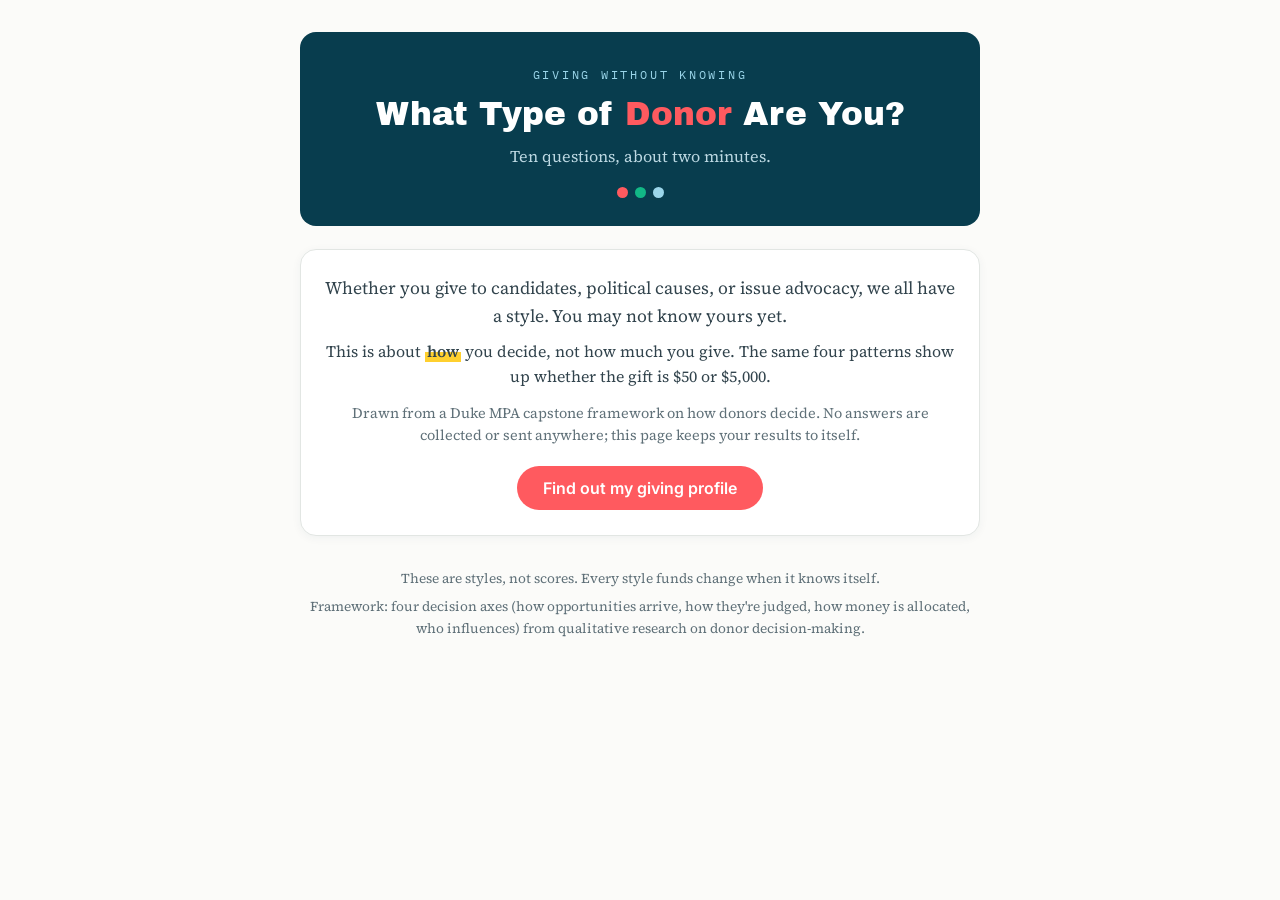
==== giving-quiz/index.html @ e15bb40c "Giving quiz: Coral Signal rebrand Petrol masthead, coral accent, archetype-colored result band and b" ====
﻿<!DOCTYPE html>
<html lang="en">
<head>
<meta charset="UTF-8">
<meta name="viewport" content="width=device-width, initial-scale=1.0">
<meta name="theme-color" content="#083D4E">
<title>What Type of Donor Are You?</title>
<meta name="description" content="Answer ten questions in less than two minutes and understand how you choose to give to political causes.">
<meta property="og:type" content="website">
<meta property="og:url" content="https://ianshannon.org/giving-quiz/">
<meta property="og:title" content="What Type of Donor Are You?">
<meta property="og:description" content="Answer ten questions in less than two minutes and understand how you choose to give to political causes.">
<meta name="twitter:card" content="summary">
<meta name="twitter:title" content="What Type of Donor Are You?">
<meta name="twitter:description" content="Answer ten questions in less than two minutes and understand how you choose to give to political causes.">
<style>
  /* Coral Signal hybrid (products/branding/exec-summary-coral-signal.html).
     Petrol #083D4E base, coral #FF5A5F accent, sky/verdant supporting,
     Archivo Black display over Source Serif body. No sepia anywhere.
     Flare yellow is provisional brand-wide; it appears exactly once (the
     intro highlight), so cutting it later is a one-line change.
     Deliberately absent: the masthead's ghost background-numeral device
     (per Ian, and it would leak the study's sample size into this page). */
  @import url('https://fonts.googleapis.com/css2?family=Archivo+Black&family=Inter:wght@400;600;700&family=IBM+Plex+Mono:wght@400;500&family=Source+Serif+4:opsz,wght@8..60,400;8..60,600&display=swap');
  :root{
    --petrol:#083D4E; --coral:#FF5A5F; --sky:#9BD6EA; --verdant:#12B886;
    --flare:#FFD02F;
    --bg:#FBFBF9; --card:#ffffff; --ink:#31434c; --head:#083D4E;
    --sub:#5f7078; --line:#E2E6E3;
    --accent:#FF5A5F; --accent-soft:rgba(255,90,95,.08);
    --kicker:#FF5A5F; --arch-petrol:#083D4E;
    --mast:#083D4E; --mast-ink:#ffffff; --mast-sub:#BCD8E2;
    --f-display:'Archivo Black','Arial Black',sans-serif;
    --f-body:'Source Serif 4',Georgia,Cambria,'Times New Roman',serif;
    --f-ui:'Inter','Segoe UI',system-ui,sans-serif;
    --f-mono:'IBM Plex Mono',Consolas,monospace;
  }
  @media (prefers-color-scheme: dark){
    :root{ --bg:#071D26; --card:#0D2B37; --ink:#DEEAEF; --head:#F2F7F9;
           --sub:#9DB4BD; --line:#1E4354;
           --accent:#FF6B70; --accent-soft:rgba(255,107,112,.12);
           --kicker:#9BD6EA; --arch-petrol:#2F7D9C;
           --mast:#0C3140; }
  }
  *{box-sizing:border-box; margin:0; padding:0;}
  body{
    background:var(--bg); color:var(--ink);
    font-family:var(--f-body);
    line-height:1.55; min-height:100vh; padding:2rem 1rem;
  }
  .wrap{max-width:680px; margin:0 auto;}
  header{
    background:var(--mast); color:var(--mast-ink); text-align:center;
    border-radius:16px; padding:2.1rem 1.5rem 1.8rem; margin-bottom:1.4rem;
  }
  .kicker{
    font-family:var(--f-mono); font-size:.72rem; letter-spacing:.24em;
    text-transform:uppercase; color:var(--sky); margin-bottom:.85rem;
  }
  header h1{font-family:var(--f-display); font-weight:400; font-size:2.05rem; line-height:1.08;}
  header h1 .accent{color:var(--coral);}
  header p{color:var(--mast-sub); margin-top:.7rem; font-size:1.02rem;}
  .dotrow{display:flex; gap:7px; justify-content:center; margin-top:1.1rem;}
  .dotrow i{width:11px; height:11px; border-radius:50%;}
  .card{
    background:var(--card); border:1px solid var(--line); border-radius:16px;
    padding:1.6rem 1.5rem; box-shadow:0 2px 10px rgba(8,61,78,.05);
  }
  .qnum{
    font-family:var(--f-mono); color:var(--kicker); font-size:.78rem;
    letter-spacing:.18em; text-transform:uppercase; margin-bottom:.55rem;
  }
  .qtext{font-size:1.18rem; font-weight:600; color:var(--head); line-height:1.4; margin-bottom:1.1rem;}
  .opt{
    display:block; width:100%; text-align:left; margin:.5rem 0;
    background:transparent; border:1px solid var(--line); border-radius:12px;
    padding:.8rem .95rem; font-family:var(--f-ui); font-size:.97rem;
    line-height:1.5; color:var(--ink); cursor:pointer;
    transition:border-color .12s, background .12s;
  }
  .opt:hover,.opt:focus-visible{border-color:var(--accent); background:var(--accent-soft); outline:none;}
  .bar{height:6px; background:var(--line); border-radius:3px; margin:1.4rem 0 0; overflow:hidden;}
  .bar>div{height:100%; background:var(--accent); width:0; transition:width .25s;}
  .muted{color:var(--sub); font-size:.9rem;}
  .center{text-align:center;}
  .btn{
    display:inline-block; background:var(--accent); color:#fff; border:none;
    border-radius:999px; padding:.75rem 1.6rem; font-family:var(--f-ui);
    font-weight:600; font-size:1rem; cursor:pointer; margin-top:1.2rem;
  }
  .btn.ghost{background:transparent; color:var(--accent); border:1px solid var(--accent);}
  .hl{background:linear-gradient(transparent 55%, var(--flare) 55%); padding:0 2px; font-weight:600;}
  @media (prefers-color-scheme: dark){
    /* flare behind light text is unreadable; brand fallback is the sky underline */
    .hl{background:none; border-bottom:2px solid var(--sky); padding:0;}
  }
  /* results */
  .type-band{height:6px; border-radius:3px; width:84px; margin:0 auto 1rem;}
  .type-name{font-family:var(--f-display); font-weight:400; color:var(--head); font-size:1.6rem; line-height:1.15; margin:.25rem 0 0;}
  .type-frame{font-family:var(--f-mono); color:var(--kicker); font-size:.78rem; letter-spacing:.16em; text-transform:uppercase;}
  .portrait{font-size:1.05rem; margin:.9rem 0 0;}
  .streak{margin-top:.6rem; color:var(--sub); font-style:italic;}
  .sec{margin-top:1.3rem;}
  .sec h3{font-family:var(--f-display); font-weight:400; font-size:.95rem; color:var(--head); margin-bottom:.5rem;}
  .sec h3::before{content:"/ "; color:var(--accent);}
  .sec ul{padding-left:1.15rem;}
  .sec li{margin:.35rem 0;}
  .profile{margin-top:.4rem;}
  .prow{display:flex; align-items:center; gap:.6rem; margin:.4rem 0;}
  .prow span{flex:0 0 9.5rem; font-family:var(--f-ui); font-size:.88rem; color:var(--sub);}
  .pbar{flex:1; height:9px; background:var(--line); border-radius:5px; overflow:hidden;}
  .pbar>div{height:100%; border-radius:5px; background:var(--accent);}
  .rarity{margin-top:.55rem; color:var(--sub); font-size:.95rem;}
  .rarity strong{color:var(--accent);}
  .shared-note{
    font-family:var(--f-mono); text-align:center; color:var(--kicker);
    font-size:.72rem; letter-spacing:.14em;
    text-transform:uppercase; margin-bottom:.9rem;
  }
  .share{display:flex; gap:.6rem; justify-content:center; flex-wrap:wrap; margin-top:1.4rem;}
  .share .btn{margin-top:0;}
  footer{margin-top:2rem; text-align:center; color:var(--sub); font-size:.85rem; line-height:1.6;}
  .hidden{display:none;}
  @media (max-width:480px){
    body{padding:1.25rem .75rem;}
    header{padding:1.6rem 1rem 1.4rem;}
    header h1{font-size:1.6rem;}
    .card{padding:1.2rem 1rem;}
    .qtext{font-size:1.08rem;}
    .type-name{font-size:1.35rem;}
    .prow{flex-wrap:wrap; gap:.25rem;}
    .prow span{flex:1 0 100%; font-size:.86rem;}
    .pbar{flex:1 0 100%;}
    .share .btn{width:100%;}
  }
</style>
</head>
<body>
<div class="wrap">
  <header>
    <div class="kicker">Giving Without Knowing</div>
    <h1>What Type of <span class="accent">Donor</span> Are You?</h1>
    <p id="subhead">Ten questions, about two minutes.</p>
    <div class="dotrow"><i style="background:var(--coral)"></i><i style="background:var(--verdant)"></i><i style="background:var(--sky)"></i></div>
  </header>

  <div id="intro" class="card center">
    <p style="font-size:1.1rem;">Whether you give to candidates, political causes, or issue
    advocacy, we all have a style. You may not know yours yet.</p>
    <p style="margin-top:.6rem;">This is about <span class="hl">how</span> you decide, not how much you give.
    The same four patterns show up whether the gift is $50 or $5,000.</p>
    <p class="muted" style="margin-top:.8rem;" id="privacy">Drawn from a Duke MPA capstone framework on how donors decide.
    No answers are collected or sent anywhere; this page keeps your results to itself.</p>
    <button class="btn" onclick="start()">Find out my giving profile</button>
  </div>

  <div id="quiz" class="card hidden">
    <div class="qnum" id="qnum"></div>
    <div class="qtext" id="qtext"></div>
    <div id="opts"></div>
    <div class="bar"><div id="prog"></div></div>
  </div>

  <div id="result" class="card hidden"></div>

  <footer>
    <p>These are styles, not scores. Every style funds change when it knows itself.</p>
    <p style="margin-top:.4rem;">Framework: four decision axes (how opportunities arrive, how they're judged,
    how money is allocated, who influences) from qualitative research on donor decision-making.</p>
  </footer>
</div>

<script>
// Archetype keys match the capstone deck: strat=Strategist, disc=Planner,
// loyal=Loyalist, resp=Responder. Option order is shuffled at render time so
// no answer is advantaged by sitting in a fixed slot.
const QS = [
 {
  q:"Think of the last new candidate or cause you gave to. How did the opportunity find you?",
  a:[
   ["Someone I know called and asked me to chip in.", {loyal:2, resp:1}],
   ["An organization or list I trust flagged it as one that matters.", {disc:2}],
   ["I went looking for information because I follow elections closely.", {strat:2}],
   ["Honestly, the cause or candidate solicited me.", {resp:2}]
  ]
 },
 {
  q:"A fundraising email arrives from an organization you don't recognize. What happens?",
  a:[
   ["I normally delete cold emails on sight.", {disc:2, strat:1}],
   ["I normally take a look. You never know what an opportunity holds.", {resp:2}],
   ["I really only give when someone I know validates the effort.", {loyal:2}],
   ["If it's something I care about, I go validate whether it's real and worthwhile.", {strat:2}]
  ]
 },
 {
  q:"You're asked for a gift big enough to make you pause. What closes the deal?",
  a:[
   ["I dig into it myself first, even if that means I decide late.", {strat:2}],
   ["Whether it fits within the guidelines I set for the year.", {disc:2}],
   ["Whether someone I trust suggests it's a good idea.", {loyal:2}],
   ["Whether I believe in the person or the cause.", {resp:2}]
  ]
 },
 {
  q:"If you had to pick: a candidate you believe passionately in who is a long shot, or something where you know it's a good investment?",
  a:[
   ["The good investment. I give where the outcome actually changes.", {strat:1, disc:2}],
   ["The long shot. Belief is the point of giving.", {resp:2}],
   ["I rely on the person I trust most to say where the need is.", {loyal:2}],
   ["Impossible. I would give to both.", {resp:1, loyal:1}]
  ]
 },
 {
  q:"Where does a gift to a campaign feel like it matters most?",
  a:[
   ["Early on, where dollars are scarce and it moves the needle.", {strat:2}],
   ["Wherever I budgeted for the year. That's why I have a plan.", {disc:2}],
   ["Where trusted sources tell me it's a good opportunity.", {loyal:1, resp:1}],
   ["Whatever the big race of the cycle is. That's where the energy is.", {resp:2}]
  ]
 },
 {
  q:"It's January of an election year. What gets decided before the asks start arriving?",
  a:[
   ["I build an annual plan against my criteria, so I know what to say yes and no to.", {disc:2}],
   ["I set a loose strategy and revise it as things change.", {strat:2}],
   ["Nothing formal. I give when people I trust ask, and that covers most of it.", {loyal:2}],
   ["Nothing really. I only give when asked.", {resp:2}]
  ]
 },
 {
  q:"When you do lean on someone else's judgment, whose is it?",
  a:[
   ["I don't rely on other people. I do my own homework.", {strat:2}],
   ["I've got my trusted sources and I rely on my criteria.", {disc:2}],
   ["I trust a few people whose word is enough for me.", {loyal:2}],
   ["I tend to rely on what the vibes are.", {resp:2}]
  ]
 },
 {
  q:"A close friend asks you to back someone you wouldn't normally give to.",
  a:[
   ["I decline kindly, because I've got a strict plan.", {strat:1, disc:2}],
   ["I give something to support the friend, but not necessarily the cause.", {loyal:2, disc:1}],
   ["I always give when a friend asks. That's a big part of why I give.", {loyal:2}],
   ["Depends entirely on how good the ask is.", {resp:2}]
  ]
 },
 {
  q:"If you pulled up your last two years of gifts right now, would they match the story you tell about your giving?",
  a:[
   ["Line for line. I reconcile at the end of every year.", {strat:2, disc:1}],
   ["Mostly, but the exceptions are always someone I trust asking.", {disc:1, loyal:2}],
   ["The story is nicer than the ledger, and I've made peace with that.", {resp:2}],
   ["I have genuinely never looked.", {resp:1, loyal:1}]
  ]
 },
 {
  q:"After you give, do you find out what happened to the money?",
  a:[
   ["I follow the race closely enough to know how it turned out.", {strat:2}],
   ["I check results when I sit down to plan the next year.", {disc:2}],
   ["I hear how it went from the person who asked me.", {loyal:2}],
   ["Honestly, I don't really follow up.", {resp:2}]
  ]
 }
];

const TYPES = {
 strat:{
  name:"The Strategist", frame:"Research first, on your own terms",
  portrait:"You treat giving as something to understand before it's spent. You do your own homework, look for leverage where dollars are scarce, and give where your own read says the money goes furthest. You are comfortable deciding late if that's what it takes to decide well.",
  strengths:["Independent judgment. Your gifts hold up to scrutiny.","You look for leverage: early money, overlooked races, scarce-dollar moments.","You revise the strategy instead of just repeating it."],
  watch:["Doors that open through relationships can stay closed to someone working alone.","The perfect read can arrive after the decisive moment has passed."]
 },
 disc:{
  name:"The Planner", frame:"Rules set before the asks arrive",
  portrait:"You decide the budget, the criteria, and the limits before anyone comes asking, then let the plan do the work. When you say no, it isn't personal, and when you say yes, the amount already reflects how sure you are.",
  strengths:["You triage before temptation. The plan absorbs the pressure.","You size gifts to your confidence rather than to the ask.","Consistent, polite refusals that keep relationships intact."],
  watch:["A good screen can filter out the genuinely surprising opportunity.","Exceptions have a way of clustering quietly around people you like."]
 },
 loyal:{
  name:"The Loyalist", frame:"Trust carries the decision",
  portrait:"Your giving moves through people. A word from someone who has earned your confidence counts for more than any amount of analysis, and your own word carries that same weight in your network. You act fast because you already know whose judgment you trust.",
  strengths:["Trust is fast. You move while others are still researching.","Your relationships are themselves an information network.","People know exactly where they stand with you."],
  watch:["Rules bend around people, usually knowingly and occasionally expensively.","A trusted voice can quietly replace your own read of the field."]
 },
 resp:{
  name:"The Responder", frame:"The ask, and the moment, decide",
  portrait:"You give when the moment is real: a good ask, a cause with momentum, a race everyone is watching. Your generosity is genuine and immediate in a way no plan manufactures, and you say yes to things a stricter donor would never see.",
  strengths:["You show up when it counts. Momentum is a real force.","You stay open, so you catch opportunities the systematic miss.","Giving, for you, is something you do with other people."],
  watch:["The inbox can end up setting the agenda.","Energy without a map scatters. Ten sparks, no fire."]
 }
};

let idx=0, scores={strat:0,disc:0,loyal:0,resp:0}, answers=[];

// Share of all possible answer paths landing on each result. Computed by
// exhaustive simulation of every combination (4^10 = 1,048,576 paths), not
// estimated. Re-run the simulation if a question or any weight changes.
const RARITY={strat:14, disc:19, loyal:24, resp:28}, HYBRID_RARITY=15;

// --- response capture -----------------------------------------------------
// Off until CAPTURE_ENDPOINT holds a real POST URL. Both the sending and the
// wording of the privacy line below are driven by this one constant, so the
// page can never promise something that isn't true of the build.
const CAPTURE_ENDPOINT=null;   // e.g. "https://example.org/quiz-responses"
const CAPTURE_SERVICE="";      // service name shown to takers, e.g. "Formspree"

function captureResponse(resultKey){
  if(!CAPTURE_ENDPOINT) return;
  // Ten option indexes, the result, and a date. No identifiers, no free text,
  // and no clock time: in a small cohort a precise timestamp plus a distinctive
  // answer pattern is itself an identifier.
  const payload={
    answers:answers.slice(0,QS.length),
    result:resultKey,
    date:new Date().toISOString().slice(0,10)
  };
  // Fire and forget. A failed send must never cost the taker their result.
  try{
    fetch(CAPTURE_ENDPOINT,{
      method:'POST', keepalive:true,
      headers:{'Content-Type':'application/json'},
      body:JSON.stringify(payload)
    }).catch(function(){});
  }catch(e){}
}

// Keeps the visible count honest if a question is added or removed. The <meta>
// tags can't be derived this way, since crawlers read the static HTML.
(function setCount(){
  const words=["zero","one","two","three","four","five","six","seven","eight","nine","ten","eleven","twelve"];
  const n=words[QS.length]||QS.length;
  const el=document.getElementById('subhead');
  if(el){ el.textContent=n.charAt(0).toUpperCase()+n.slice(1)+" questions, about two minutes."; }
})();

(function setPrivacyLine(){
  if(!CAPTURE_ENDPOINT) return;  // default wording in the HTML is already correct
  const el=document.getElementById('privacy');
  if(!el) return;
  el.textContent="Drawn from a Duke MPA capstone framework on how donors decide. "+
    "Your ten answers are recorded anonymously to see how people use the framework. "+
    "No name, email, or IP address is stored, and there is no way to trace answers "+
    "back to you."+(CAPTURE_SERVICE?" Answers are sent to "+CAPTURE_SERVICE+".":"");
})();

function start(){
  // Sandboxed frames can refuse history writes; clearing the hash is cosmetic.
  if(location.hash){ try{ history.replaceState(null,'',location.pathname+location.search); }catch(e){} }
  document.getElementById('intro').classList.add('hidden');
  document.getElementById('result').classList.add('hidden');
  document.getElementById('quiz').classList.remove('hidden');
  idx=0; scores={strat:0,disc:0,loyal:0,resp:0}; answers=[];
  render();
}
function shuffle(arr){
  for(let i=arr.length-1;i>0;i--){
    const j=Math.floor(Math.random()*(i+1));
    [arr[i],arr[j]]=[arr[j],arr[i]];
  }
  return arr;
}
function render(){
  const q=QS[idx];
  document.getElementById('qnum').textContent="Question "+(idx+1)+" of "+QS.length;
  document.getElementById('qtext').textContent=q.q;
  const box=document.getElementById('opts'); box.innerHTML="";
  // Shuffle so no answer is advantaged by always sitting in the same slot.
  // Each option carries its own weights, so order never affects scoring. The
  // original index rides along so a captured answer means the same thing every
  // time regardless of where it was displayed.
  const opts=q.a.map((o,i)=>({label:o[0], val:o[1], i:i}));
  shuffle(opts).forEach(o=>{
    const b=document.createElement('button');
    b.className='opt'; b.textContent=o.label;
    b.onclick=()=>pick(q,o.val,o.i);
    box.appendChild(b);
  });
  document.getElementById('prog').style.width=(idx/QS.length*100)+"%";
}
function pick(q,val,optIdx){
  answers[idx]=optIdx;
  for(const k in val){ scores[k]+=val[k]; }
  idx++;
  if(idx<QS.length){ render(); } else { finish(); }
}
function finish(){
  document.getElementById('quiz').classList.add('hidden');
  const keys=["strat","disc","loyal","resp"];
  const order=keys.slice().sort((a,b)=>scores[b]-scores[a]);
  const top=order[0], second=order[1];
  // A genuine tie is a hybrid, not a coin flip resolved by declaration order.
  const tied = scores[second]===scores[top];
  const streaky = !tied && scores[second]>=scores[top]*0.6 && scores[second]>0;
  captureResponse(tied ? [top,second].sort().join('-') : top);
  renderResult(top, tied?second:(streaky?second:null), tied, true);
}

const shortName = k => TYPES[k].name.replace(/^The /,'');

// Brand spec: Strategist = Coral, Planner = Petrol, Loyalist = Verdant,
// Responder = Sky. Petrol goes through a CSS variable because it needs a
// lighter value in dark mode to stay visible against the card.
const ARCH_COLOR={strat:'var(--coral)', disc:'var(--arch-petrol)', loyal:'var(--verdant)', resp:'var(--sky)'};

function shareText(primary, partner, tied){
  if(tied && partner){
    return "I'm equal parts "+shortName(primary)+' and '+shortName(partner)+
           ', which about '+HYBRID_RARITY+'% of people land on. What type of donor are you?';
  }
  return "I'm "+TYPES[primary].name+'. Only '+RARITY[primary]+
         '% of answers land here. What type of donor are you?';
}

function copyShare(primary, partner, tied){
  const url=location.href.split('#')[0]+'#result='+primary+(tied&&partner?'-'+partner:'');
  const text=shareText(primary,partner,tied)+' '+url;
  const btn=document.getElementById('shareBtn');
  const ok=()=>{ if(btn){ btn.textContent='Copied. Go paste it.'; setTimeout(()=>{btn.textContent='Copy my result';},2200);} };
  if(navigator.clipboard && navigator.clipboard.writeText){
    navigator.clipboard.writeText(text).then(ok, ()=>legacyCopy(text,ok));
  } else { legacyCopy(text,ok); }
}
function legacyCopy(text, ok){
  const ta=document.createElement('textarea');
  ta.value=text; ta.setAttribute('readonly','');
  ta.style.position='fixed'; ta.style.top='-1000px';
  document.body.appendChild(ta); ta.select();
  try{ document.execCommand('copy'); ok(); }
  catch(e){ window.prompt('Copy your result:', text); }
  document.body.removeChild(ta);
}

// shared===true means someone arrived on a friend's result link: no scores of
// their own, so no profile bars and the call to action is to take it.
function renderResult(primary, partner, tied, mine){
  const t=TYPES[primary];
  const keys=["strat","disc","loyal","resp"];
  // Colored band above the result: solid for a clean type, split 50/50 for a
  // tie, 70/30 when there's a strong secondary streak.
  let bandBg;
  if(tied && partner){ bandBg='linear-gradient(90deg,'+ARCH_COLOR[primary]+' 0 50%,'+ARCH_COLOR[partner]+' 50% 100%)'; }
  else if(partner){ bandBg='linear-gradient(90deg,'+ARCH_COLOR[primary]+' 0 70%,'+ARCH_COLOR[partner]+' 70% 100%)'; }
  else { bandBg=ARCH_COLOR[primary]; }
  const band='<div class="type-band" style="background:'+bandBg+'"></div>';
  let head, rarity;
  if(tied && partner){
    head='<div class="type-frame">'+t.frame+'</div>'+
         '<h2 class="type-name">You are equal parts '+shortName(primary)+' and '+shortName(partner)+'</h2>';
    rarity='<p class="rarity">A dead-even split, which about '+HYBRID_RARITY+'% of people land on.</p>';
  } else {
    head='<div class="type-frame">'+t.frame+'</div>'+
         '<h2 class="type-name">You are '+t.name.replace(/^The /,'the ')+'</h2>';
    rarity='<p class="rarity">Only <strong>'+RARITY[primary]+'%</strong> of answer paths land here.</p>';
  }
  let streak='';
  if(partner && !tied){
    streak='<p class="streak">…with a strong '+shortName(partner)+' streak.</p>';
  }
  let body='<p class="portrait">'+t.portrait+'</p>'+streak;
  if(tied && partner){
    body+='<p class="portrait">'+TYPES[partner].portrait+'</p>';
  }
  body+='<div class="sec"><h3>Your strengths</h3><ul>'+t.strengths.map(s=>'<li>'+s+'</li>').join('')+'</ul></div>'+
        '<div class="sec"><h3>Worth watching</h3><ul>'+t.watch.map(s=>'<li>'+s+'</li>').join('')+'</ul></div>';
  if(mine){
    const max=Math.max.apply(null,keys.map(k=>scores[k]))||1;
    let bars='';
    keys.forEach(k=>{
      bars+='<div class="prow"><span>'+shortName(k)+'</span>'+
            '<div class="pbar"><div style="width:'+(scores[k]/max*100)+'%;background:'+ARCH_COLOR[k]+'"></div></div></div>';
    });
    body+='<div class="sec"><h3>Your full profile</h3><div class="profile">'+bars+'</div></div>';
  }
  let actions;
  if(mine){
    actions='<div class="share"><button class="btn" id="shareBtn">Copy my result</button>'+
            '<button class="btn ghost" onclick="start()">Take it again</button></div>'+
            '<p class="muted center" style="margin-top:.7rem;">Copies a one-line result and a link. Nothing is sent anywhere.</p>';
  } else {
    actions='<div class="share"><button class="btn" onclick="start()">Find out what I am</button></div>';
  }
  document.getElementById('result').innerHTML=
    (mine?'':'<p class="shared-note">Someone shared their result with you.</p>')+
    '<div class="center">'+band+head+rarity+'</div>'+body+actions;
  document.getElementById('result').classList.remove('hidden');
  const sb=document.getElementById('shareBtn');
  if(sb){ sb.onclick=function(){ copyShare(primary, partner, tied); }; }
}

(function initFromHash(){
  const m=/^#result=([a-z]+)(?:-([a-z]+))?$/.exec(location.hash||'');
  if(!m || !TYPES[m[1]]) return;
  const partner=(m[2] && TYPES[m[2]])?m[2]:null;
  document.getElementById('intro').classList.add('hidden');
  renderResult(m[1], partner, !!partner, false);
})();
</script>
</body>
</html>
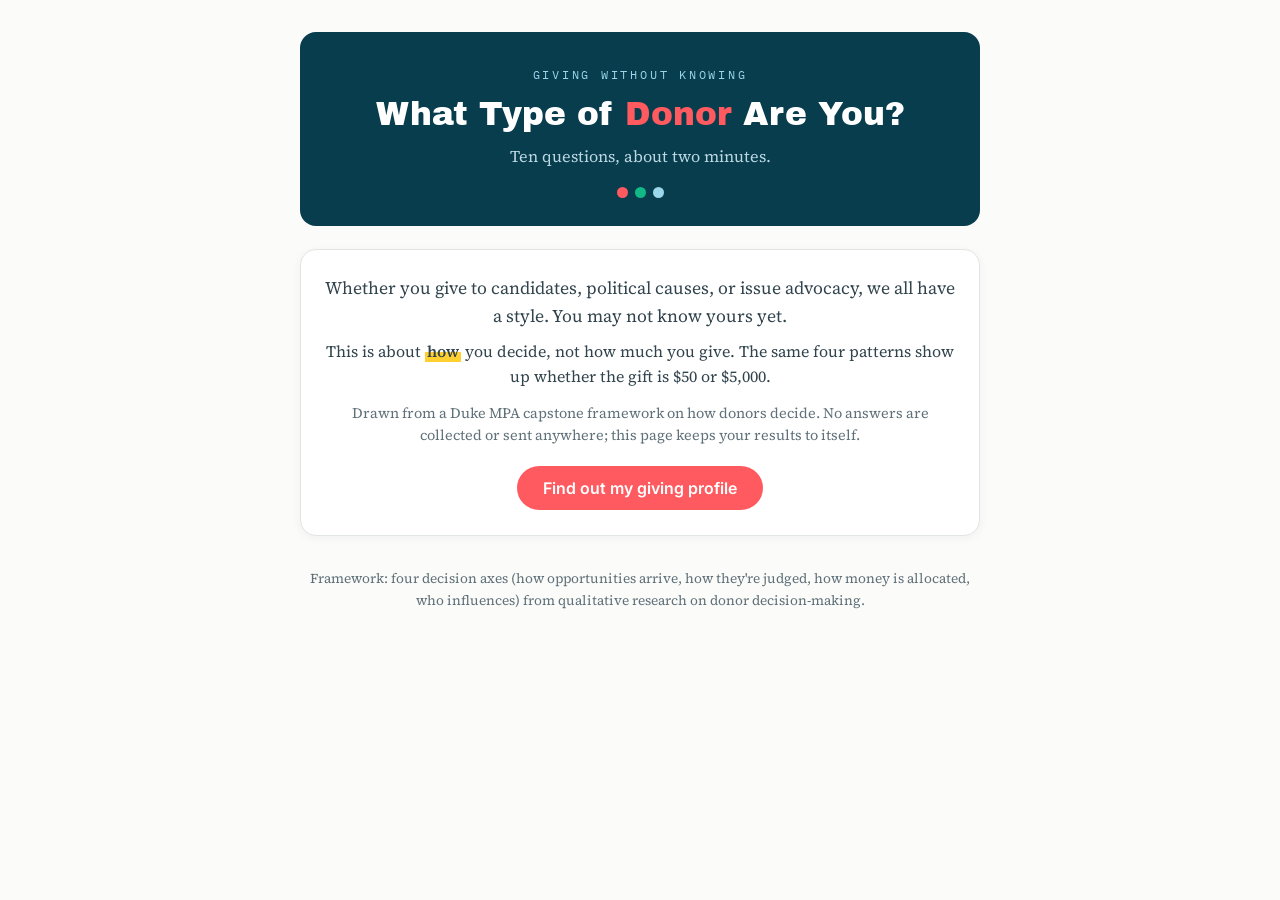
==== commit a311a2c7: "Cut the aphorism from the quiz footer The footer now opens on the framework note, so the stray top m" ====
--- a/giving-quiz/index.html
+++ b/giving-quiz/index.html
@@ -1,4 +1,4 @@
-﻿<!DOCTYPE html>
+<!DOCTYPE html>
 <html lang="en">
 <head>
 <meta charset="UTF-8">
@@ -10,7 +10,12 @@
 <meta property="og:url" content="https://ianshannon.org/giving-quiz/">
 <meta property="og:title" content="What Type of Donor Are You?">
 <meta property="og:description" content="Answer ten questions in less than two minutes and understand how you choose to give to political causes.">
-<meta name="twitter:card" content="summary">
+<meta property="og:image" content="https://ianshannon.org/giving-quiz/og-image.png">
+<meta property="og:image:width" content="1200">
+<meta property="og:image:height" content="630">
+<meta property="og:image:alt" content="What Type of Donor Are You? A two-minute quiz with four donor types: Strategist, Planner, Loyalist, Responder.">
+<meta name="twitter:card" content="summary_large_image">
+<meta name="twitter:image" content="https://ianshannon.org/giving-quiz/og-image.png">
 <meta name="twitter:title" content="What Type of Donor Are You?">
 <meta name="twitter:description" content="Answer ten questions in less than two minutes and understand how you choose to give to political causes.">
 <style>
@@ -119,6 +124,26 @@
   }
   .share{display:flex; gap:.6rem; justify-content:center; flex-wrap:wrap; margin-top:1.4rem;}
   .share .btn{margin-top:0;}
+  /* Secondary share targets, for desktop where the native share sheet
+     usually isn't available and a clipboard copy is a dead end. */
+  .sharealt{
+    display:flex; gap:1.1rem; justify-content:center; flex-wrap:wrap;
+    margin-top:.8rem; font-family:var(--f-ui); font-size:.88rem;
+  }
+  .sharealt a{color:var(--sub); text-decoration:none; border-bottom:1px solid var(--line);}
+  .sharealt a:hover{color:var(--accent); border-bottom-color:var(--accent);}
+  .sharealt a:focus-visible{outline:2px solid var(--accent); outline-offset:3px;}
+  /* The report hook. Every result screen ends here — including the one a
+     friend lands on, which previously went nowhere. */
+  .report-cta{
+    margin-top:1.6rem; padding-top:1.3rem; border-top:1px solid var(--line);
+    text-align:center;
+  }
+  .report-cta p{
+    font-family:var(--f-ui); font-size:.92rem; color:var(--sub);
+    margin:0 0 .8rem; line-height:1.5;
+  }
+  .report-cta .btn{margin-top:0;}
   footer{margin-top:2rem; text-align:center; color:var(--sub); font-size:.85rem; line-height:1.6;}
   .hidden{display:none;}
   @media (max-width:480px){
@@ -164,8 +189,7 @@
   <div id="result" class="card hidden"></div>
 
   <footer>
-    <p>These are styles, not scores. Every style funds change when it knows itself.</p>
-    <p style="margin-top:.4rem;">Framework: four decision axes (how opportunities arrive, how they're judged,
+    <p>Framework: four decision axes (how opportunities arrive, how they're judged,
     how money is allocated, who influences) from qualitative research on donor decision-making.</p>
   </footer>
 </div>
@@ -272,12 +296,12 @@
   name:"The Strategist", frame:"Research first, on your own terms",
   portrait:"You treat giving as something to understand before it's spent. You do your own homework, look for leverage where dollars are scarce, and give where your own read says the money goes furthest. You are comfortable deciding late if that's what it takes to decide well.",
   strengths:["Independent judgment. Your gifts hold up to scrutiny.","You look for leverage: early money, overlooked races, scarce-dollar moments.","You revise the strategy instead of just repeating it."],
-  watch:["Doors that open through relationships can stay closed to someone working alone.","The perfect read can arrive after the decisive moment has passed."]
+  watch:["Doors that open through relationships can stay closed to someone working alone.","Certainty comes slowly, and by the time you're sure, the moment when your gift mattered most may already be gone."]
  },
  disc:{
   name:"The Planner", frame:"Rules set before the asks arrive",
   portrait:"You decide the budget, the criteria, and the limits before anyone comes asking, then let the plan do the work. When you say no, it isn't personal, and when you say yes, the amount already reflects how sure you are.",
-  strengths:["You triage before temptation. The plan absorbs the pressure.","You size gifts to your confidence rather than to the ask.","Consistent, polite refusals that keep relationships intact."],
+  strengths:["You decide before anyone is asking, so a good pitch can't talk you into a gift you didn't plan.","You size gifts to your confidence in the candidate rather than to the ask.","Consistent, polite refusals that keep relationships intact."],
   watch:["A good screen can filter out the genuinely surprising opportunity.","Exceptions have a way of clustering quietly around people you like."]
  },
  loyal:{
@@ -287,10 +311,10 @@
   watch:["Rules bend around people, usually knowingly and occasionally expensively.","A trusted voice can quietly replace your own read of the field."]
  },
  resp:{
-  name:"The Responder", frame:"The ask, and the moment, decide",
+  name:"The Responder", frame:"The ask and the moment decide",
   portrait:"You give when the moment is real: a good ask, a cause with momentum, a race everyone is watching. Your generosity is genuine and immediate in a way no plan manufactures, and you say yes to things a stricter donor would never see.",
-  strengths:["You show up when it counts. Momentum is a real force.","You stay open, so you catch opportunities the systematic miss.","Giving, for you, is something you do with other people."],
-  watch:["The inbox can end up setting the agenda.","Energy without a map scatters. Ten sparks, no fire."]
+  strengths:["You show up when it counts. Momentum is a real force.","You stay open, so you catch opportunities a system would miss.","Giving for you is something you do with other people."],
+  watch:["Mass campaign appeals can end up setting the agenda.","Without a plan, the energy scatters across many small gifts that never add up."]
  }
 };
 
@@ -409,20 +433,35 @@
 function shareText(primary, partner, tied){
   if(tied && partner){
     return "I'm equal parts "+shortName(primary)+' and '+shortName(partner)+
-           ', which about '+HYBRID_RARITY+'% of people land on. What type of donor are you?';
-  }
-  return "I'm "+TYPES[primary].name+'. Only '+RARITY[primary]+
-         '% of answers land here. What type of donor are you?';
-}
-
-function copyShare(primary, partner, tied){
-  const url=location.href.split('#')[0]+'#result='+primary+(tied&&partner?'-'+partner:'');
-  const text=shareText(primary,partner,tied)+' '+url;
+           ', which about '+HYBRID_RARITY+'% of donors land on. What type of donor are you?';
+  }
+  return "I'm the "+shortName(primary)+'. Only '+RARITY[primary]+
+         '% of donors land here. What type of donor are you?';
+}
+
+function resultUrl(primary, partner, tied){
+  return location.href.split('#')[0]+'#result='+primary+(tied&&partner?'-'+partner:'');
+}
+
+// The shared link points back at the quiz, not the report: a recipient who
+// lands on a real result is far likelier to go on to the report than one who
+// gets dropped straight into a PDF pitch.
+function shareResult(primary, partner, tied){
+  const url=resultUrl(primary,partner,tied);
+  const text=shareText(primary,partner,tied);
   const btn=document.getElementById('shareBtn');
-  const ok=()=>{ if(btn){ btn.textContent='Copied. Go paste it.'; setTimeout(()=>{btn.textContent='Copy my result';},2200);} };
+
+  if(navigator.share){
+    navigator.share({title:'What Type of Donor Are You?', text:text, url:url})
+      .catch(()=>{ /* dismissing the sheet is a normal outcome, not an error */ });
+    return;
+  }
+
+  const full=text+' '+url;
+  const ok=()=>{ if(btn){ btn.textContent='Copied. Go paste it.'; setTimeout(()=>{btn.textContent='Share my results';},2200);} };
   if(navigator.clipboard && navigator.clipboard.writeText){
-    navigator.clipboard.writeText(text).then(ok, ()=>legacyCopy(text,ok));
-  } else { legacyCopy(text,ok); }
+    navigator.clipboard.writeText(full).then(ok, ()=>legacyCopy(full,ok));
+  } else { legacyCopy(full,ok); }
 }
 function legacyCopy(text, ok){
   const ta=document.createElement('textarea');
@@ -450,11 +489,11 @@
   if(tied && partner){
     head='<div class="type-frame">'+t.frame+'</div>'+
          '<h2 class="type-name">You are equal parts '+shortName(primary)+' and '+shortName(partner)+'</h2>';
-    rarity='<p class="rarity">A dead-even split, which about '+HYBRID_RARITY+'% of people land on.</p>';
+    rarity='<p class="rarity">A dead-even split, which about '+HYBRID_RARITY+'% of donors land on.</p>';
   } else {
     head='<div class="type-frame">'+t.frame+'</div>'+
          '<h2 class="type-name">You are '+t.name.replace(/^The /,'the ')+'</h2>';
-    rarity='<p class="rarity">Only <strong>'+RARITY[primary]+'%</strong> of answer paths land here.</p>';
+    rarity='<p class="rarity">Only <strong>'+RARITY[primary]+'%</strong> of donors land here.</p>';
   }
   let streak='';
   if(partner && !tied){
@@ -475,20 +514,36 @@
     });
     body+='<div class="sec"><h3>Your full profile</h3><div class="profile">'+bars+'</div></div>';
   }
+  const reportCta=
+    '<div class="report-cta">'+
+      '<p>These four types come from <em>Giving Without Knowing</em>, a study of how 25 major donors and 11 professional advisors actually decide where their money goes.</p>'+
+      '<a class="btn ghost" href="/capstone">Read the full report</a>'+
+    '</div>';
+
   let actions;
   if(mine){
-    actions='<div class="share"><button class="btn" id="shareBtn">Copy my result</button>'+
+    const url=resultUrl(primary, partner, tied);
+    // Neither network accepts prefilled text any more — both read the URL and
+    // pull the title and description from the page's own meta tags.
+    const fbHref='https://www.facebook.com/sharer/sharer.php?u='+encodeURIComponent(url);
+    const inHref='https://www.linkedin.com/sharing/share-offsite/?url='+encodeURIComponent(url);
+    actions='<div class="share"><button class="btn" id="shareBtn">Share my results</button>'+
             '<button class="btn ghost" onclick="start()">Take it again</button></div>'+
-            '<p class="muted center" style="margin-top:.7rem;">Copies a one-line result and a link. Nothing is sent anywhere.</p>';
+            '<div class="sharealt">'+
+              '<a href="'+fbHref+'" target="_blank" rel="noopener">Post on Facebook</a>'+
+              '<a href="'+inHref+'" target="_blank" rel="noopener">Share on LinkedIn</a>'+
+            '</div>'+
+            reportCta;
   } else {
-    actions='<div class="share"><button class="btn" onclick="start()">Find out what I am</button></div>';
+    actions='<div class="share"><button class="btn" onclick="start()">Find out what I am</button></div>'+
+            reportCta;
   }
   document.getElementById('result').innerHTML=
     (mine?'':'<p class="shared-note">Someone shared their result with you.</p>')+
     '<div class="center">'+band+head+rarity+'</div>'+body+actions;
   document.getElementById('result').classList.remove('hidden');
   const sb=document.getElementById('shareBtn');
-  if(sb){ sb.onclick=function(){ copyShare(primary, partner, tied); }; }
+  if(sb){ sb.onclick=function(){ shareResult(primary, partner, tied); }; }
 }
 
 (function initFromHash(){
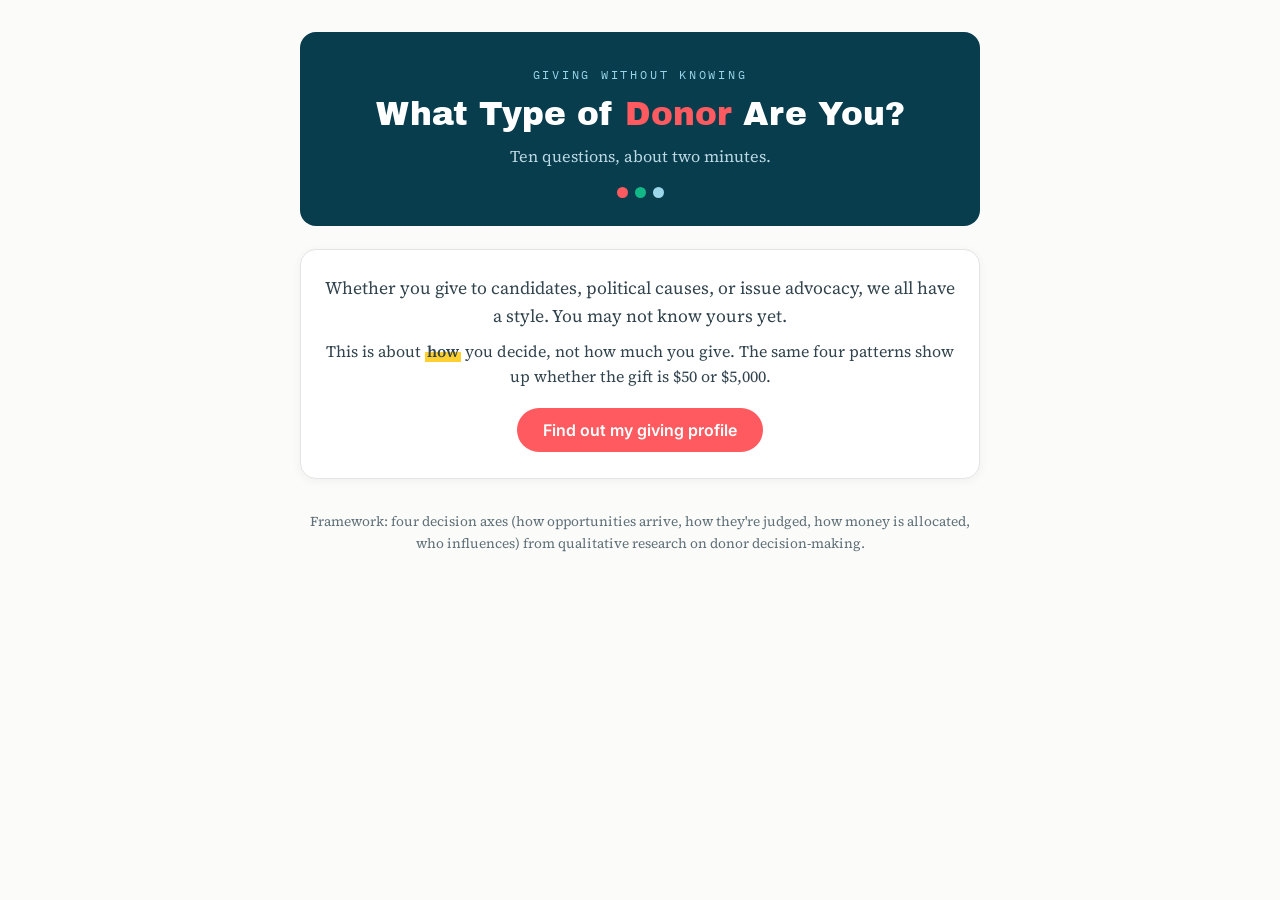
==== commit fd345673: "Centre the hero, calm the download button, tighten the capstone page The homepage hero sat in the to" ====
--- a/giving-quiz/index.html
+++ b/giving-quiz/index.html
@@ -174,8 +174,6 @@
     advocacy, we all have a style. You may not know yours yet.</p>
     <p style="margin-top:.6rem;">This is about <span class="hl">how</span> you decide, not how much you give.
     The same four patterns show up whether the gift is $50 or $5,000.</p>
-    <p class="muted" style="margin-top:.8rem;" id="privacy">Drawn from a Duke MPA capstone framework on how donors decide.
-    No answers are collected or sent anywhere; this page keeps your results to itself.</p>
     <button class="btn" onclick="start()">Find out my giving profile</button>
   </div>
 
@@ -362,7 +360,10 @@
 })();
 
 (function setPrivacyLine(){
-  if(!CAPTURE_ENDPOINT) return;  // default wording in the HTML is already correct
+  // NOTE: the #privacy paragraph was removed from the intro (Aug 2026). If
+  // CAPTURE_ENDPOINT is ever enabled, reinstate a visible disclosure first —
+  // this function writes into an element that no longer exists.
+  if(!CAPTURE_ENDPOINT) return;
   const el=document.getElementById('privacy');
   if(!el) return;
   el.textContent="Drawn from a Duke MPA capstone framework on how donors decide. "+
